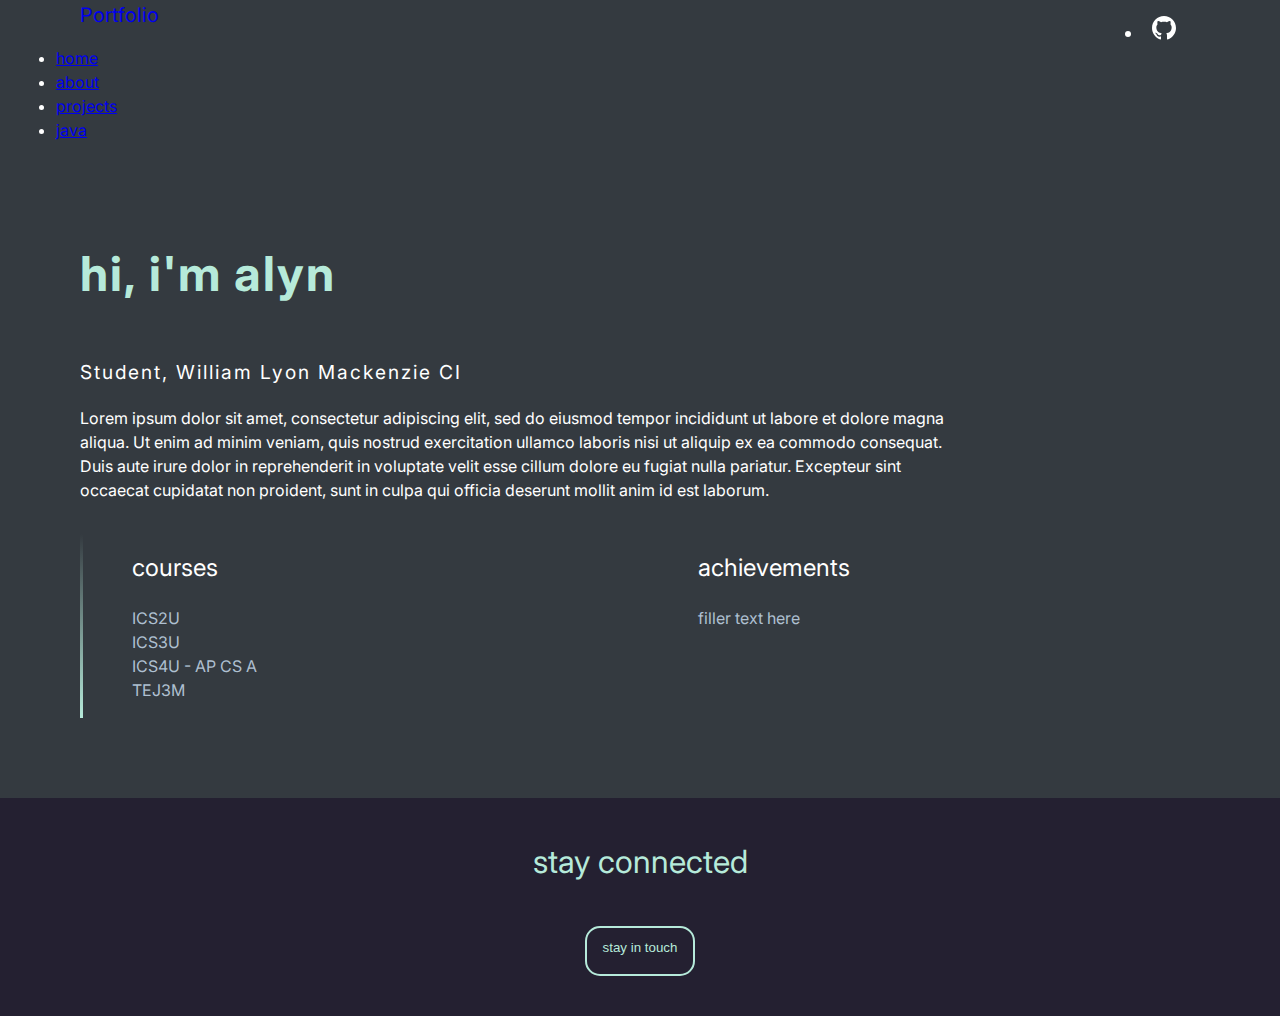
==== about.html @ 95ac504d "initial commit" ====
<!DOCTYPE html>
<html lang = "en">

<head>
    <title> portfolio </title>
    <meta charset="utf-8">
    <meta name="viewport" content="width=device-width, initial-scale=1">
    <link href="https://cdn.jsdelivr.net/npm/bootstrap@5.0.2/dist/css/bootstrap.min.css" rel="stylesheet" integrity="sha384-EVSTQN3/azprG1Anm3QDgpJLIm9Nao0Yz1ztcQTwFspd3yD65VohhpuuCOmLASjC" crossorigin="anonymous">
    <link href='https://fonts.googleapis.com/css?family=Inter' rel='stylesheet'>
    <link href='https://fonts.googleapis.com/css?family=IBM Plex Mono' rel='stylesheet'>
    <link rel="stylesheet" href="about.css">
    <link rel="stylesheet" href="nav.css">
</head>

<body>
    <nav class="navbar sticky-top navbar-expand-lg navbar-dark bg-dark">
        <a class="navbar-brand" href="#">Portfolio</a>
        <li class = "icon">
            <svg xmlns="http://www.w3.org/2000/svg" width="24" height="24" viewBox="0 0 24 24"><path fill = "#FFFFFF" d="M12 0c-6.626 0-12 5.373-12 12 0 5.302 3.438 9.8 8.207 11.387.599.111.793-.261.793-.577v-2.234c-3.338.726-4.033-1.416-4.033-1.416-.546-1.387-1.333-1.756-1.333-1.756-1.089-.745.083-.729.083-.729 1.205.084 1.839 1.237 1.839 1.237 1.07 1.834 2.807 1.304 3.492.997.107-.775.418-1.305.762-1.604-2.665-.305-5.467-1.334-5.467-5.931 0-1.311.469-2.381 1.236-3.221-.124-.303-.535-1.524.117-3.176 0 0 1.008-.322 3.301 1.23.957-.266 1.983-.399 3.003-.404 1.02.005 2.047.138 3.006.404 2.291-1.552 3.297-1.23 3.297-1.23.653 1.653.242 2.874.118 3.176.77.84 1.235 1.911 1.235 3.221 0 4.609-2.807 5.624-5.479 5.921.43.372.823 1.102.823 2.222v3.293c0 .319.192.694.801.576 4.765-1.589 8.199-6.086 8.199-11.386 0-6.627-5.373-12-12-12z"/></svg>
        </li>
        <button class="navbar-toggler" type="button" data-toggle="collapse" data-target="#navbarNavDropdown" aria-controls="navbarNavDropdown" aria-expanded="false" aria-label="Toggle navigation">
          <span class="navbar-toggler-icon"></span>
        </button>
        <div class="collapse navbar-collapse" id="navbarNavDropdown">
          <ul class="navbar-nav">
            <li class="nav-item active">
              <a class="nav-link" href="index.html"> home <span class="sr-only"></span></a>
            </li>
            <li class="nav-item">
              <a class="nav-link" href="#">about</a>
            </li>
            <li class="nav-item">
                <a class="nav-link" href="#">projects</a>
              </li>
            <li class="nav-item dropdown">
                <a class="nav-link dropdown-toggle" href="#" id="navbarDropdownMenuLink" data-toggle="dropdown" aria-haspopup="true" aria-expanded="false">
                  java
                </a>
                <div class="dropdown-menu" aria-labelledby="navbarDropdownMenuLink">
                  <div class = "text">
                    <a class="dropdown-title" href="#">learning</a>
                    <a class="dropdown-item" href="oop.html">OOP</a>
                    <a class="dropdown-item" href="arrays.html">arrays</a>
                    <a class="dropdown-item" href="#">arraylists</a>
                    <a class="dropdown-item" href="#">search & sort</a>
                  </div>
                  <div class = "divider">
                    <a class="dropdown-line"></a>
                  </div>
                </div>
              </li>
          </ul>
        </div>
      </nav>

      <div class ="info">
        <p class="info-title" href="#">hi, i'm alyn</p>
        <p class="subtitle">Student, William Lyon Mackenzie CI</p>
        <p class="info-body">Lorem ipsum dolor sit amet, consectetur adipiscing elit, sed do eiusmod tempor incididunt ut labore et dolore magna aliqua. Ut enim ad minim veniam, quis nostrud exercitation ullamco laboris nisi ut aliquip ex ea commodo consequat. Duis aute irure dolor in reprehenderit in voluptate velit esse cillum dolore eu fugiat nulla pariatur. Excepteur sint occaecat cupidatat non proident, sunt in culpa qui officia deserunt mollit anim id est laborum.</p>
      </div>
      <div class ="grid">
        <div class ="grid-line"></div>
        <div class="grid-title1">
            courses
            <p class = "grid-body">ICS2U <br>ICS3U <br>ICS4U - AP CS A<br> TEJ3M</p>
            </div>
            
        <div class="grid-title2">
            achievements
            <p class = "grid-body">filler text here</p>
        </div>
      </div>
      <div class="contact">
        <p class = "contact-title">stay connected</p>
        <button class = "contact-button">
          <a class = "button-text" href = "mailto:alyn.huang@student.tdsb.on.ca">stay in touch</p>
        </button>
      </div>
      <script src="https://code.jquery.com/jquery-3.2.1.slim.min.js" integrity="sha384-KJ3o2DKtIkvYIK3UENzmM7KCkRr/rE9/Qpg6aAZGJwFDMVNA/GpGFF93hXpG5KkN" crossorigin="anonymous"></script>
      <script src="https://cdn.jsdelivr.net/npm/popper.js@1.12.9/dist/umd/popper.min.js" integrity="sha384-ApNbgh9B+Y1QKtv3Rn7W3mgPxhU9K/ScQsAP7hUibX39j7fakFPskvXusvfa0b4Q" crossorigin="anonymous"></script>
      <script src="https://cdn.jsdelivr.net/npm/bootstrap@4.0.0/dist/js/bootstrap.min.js" integrity="sha384-JZR6Spejh4U02d8jOt6vLEHfe/JQGiRRSQQxSfFWpi1MquVdAyjUar5+76PVCmYl" crossorigin="anonymous"></script>
</body>

</html>
---- about.css ----
.info{
    width: 100%;
    height: 150%;
}

.info-title{
    padding-top: 3rem;
    padding-left: 5rem;
    font-size: 3rem;
    color: #B6EADA;
    font-weight: bold;
    letter-spacing: 2px;
}

.grid{
    display: grid;
    font-size: 1.5rem;
    grid-template-columns: 1fr 5fr 5fr;
    padding-bottom: 3rem;
}

.grid-line{
    background: linear-gradient(#343a40, #B6EADA);
    width: 2.5%;
    margin-left: 5rem;
}

.grid-title1{
    padding-top: 1rem;
    padding-left: 1rem;
    color: #FFFFFF;
}

.grid-title2{
    padding-top: 1rem;
}

.contact{
    text-align: center;
    background-color: #242031;
    padding-bottom: 2.5rem;
}

.subtitle{
    padding-left: 5rem;
    font-size: 1.2rem;
    letter-spacing: 2px;
}

.info-body{
    padding-left: 5rem;
    padding-right: 20rem;
    margin-bottom: 2rem;
}

.grid-body{
    font-size: 1rem;
    padding-top: 0.25rem;
    color: #afc0d1;
}

.contact-title{
    padding-top: 2.5rem;
    font-size: 2rem;
    color: #B6EADA;
    padding-bottom: 0.5rem;
}
.contact-button{
    padding: 0.75rem 1rem;
    background: transparent;
    border-radius: 15px;
    border: 2px solid #B6EADA;
    height: 50px;
}

.contact-button:focus,
.contact-button:hover {
    background: #B6EADA;
}

.contact-button:focus .button-text,
.contact-button:hover .button-text{
    color: #242031;
}
.button-text{
    color: #B6EADA;
    text-decoration: none;
}
---- nav.css ----
@charset "UTF-8";

:root {
    --my-blue: #0d6efd;
    --my-indigo: #6610f2;
    --my-purple: #6f42c1;
    --my-pink: #d63384;
    --my-red: #dc3545;
    --my-orange: #fd7e14;
    --my-yellow: #ffc107;
    --my-green: #198754;
    --my-teal: #20c997;
    --my-cyan: #0dcaf0;
    --my-white: #fff;
    --my-gray: #6c757d;
    --my-gray-dark: #343a40;
    --my-primary: #0d6efd;
    --my-secondary: #6c757d;
    --my-success: #198754;
    --my-info: #0dcaf0;
    --my-warning: #ffc107;
    --my-danger: #dc3545;
    --my-light: #f8f9fa;
    --my-dark: #212529;
    --my-font-sans-serif: 'Inter', sans-serif;
    --my-font-monospace: "IBM Plex Mono", monospace;
    --my-gradient: linear-gradient(180deg, rgba(255, 255, 255, 0.15), rgba(255, 255, 255, 0))
}

*,
::after,
::before {
    box-sizing: border-box
}

@media (prefers-reduced-motion:no-preference) {
    :root {
        scroll-behavior: smooth
    }
}

body {
    margin: 0;
    font-family: var(--my-font-sans-serif);
    font-size: 1rem;
    font-weight: 400;
    line-height: 1.5;
    color: var(--my-white);
    background-color: var(--my-gray-dark);
    -webkit-text-size-adjust: 100%;
    -webkit-tap-highlight-color: transparent
}

.navbar-brand {
    padding-top: .3125rem;
    padding-bottom: .3125rem;
    margin-right: 1rem;
    margin-left: 5rem;
    font-size: 1.25rem;
    text-decoration: none;
    white-space: nowrap
}

.dropdown-title {
    display: block;
    width: 100%;
    padding: 1rem 0rem .5rem;
    clear: both;
    font-weight: 400;
    color: var(--my-white);
    text-align: inherit;
    text-decoration: none;
    white-space: nowrap;
    background-color: transparent;
    border: 0
}

.dropdown-title:focus,
.dropdown-title:hover {
    color: var(--my-white);
}


.dropdown-item {
    display: block;
    width: 100%;
    padding: .25rem 0rem .25rem 0rem;
    clear: both;
    font-weight: 400;
    color: var(--my-gray);
    text-align: inherit;
    text-decoration: none;
    white-space: nowrap;
    background-color: transparent;
    border: 0;
    font-size: 15px;
}

.dropdown-item:focus,
.dropdown-item:hover {
    color: var(--my-white);
    background-color: transparent;
}

.dropdown-menu {
    display: grid;
    grid-template-columns: 6fr 1fr;

    position: absolute;
    top: 3rem;
    left: -27.3rem;
    z-index: 1000;
    display: none;
    height: 525%;
    width: 2390%;
    padding: .5rem 5rem;
    margin: 0;
    font-size: 1rem;
    color: var(--my-gray);
    text-align: left;
    list-style: none;
    background-color: var(--my-dark);
    background-clip: padding-box;
    border: 0;
}

.nav-item{
    margin-left: 1rem;
}

.navbar-toggler{
    margin-right: 1rem;
    padding: .25rem .75rem;
    font-size: 1.25rem;
    line-height: 1;
    background-color: transparent;
    border: none;
}

.navbar-toggler:focus {
    text-decoration: none;
    outline: 0;
    box-shadow: none;
}

.icon{
    margin-right: 1rem;
    padding: .5rem .5rem;
    font-size: 1.25rem;
    line-height: 1;
    background-color: transparent;
    border: none;
    position:absolute;
    top: .5rem;
    right:5rem;
}
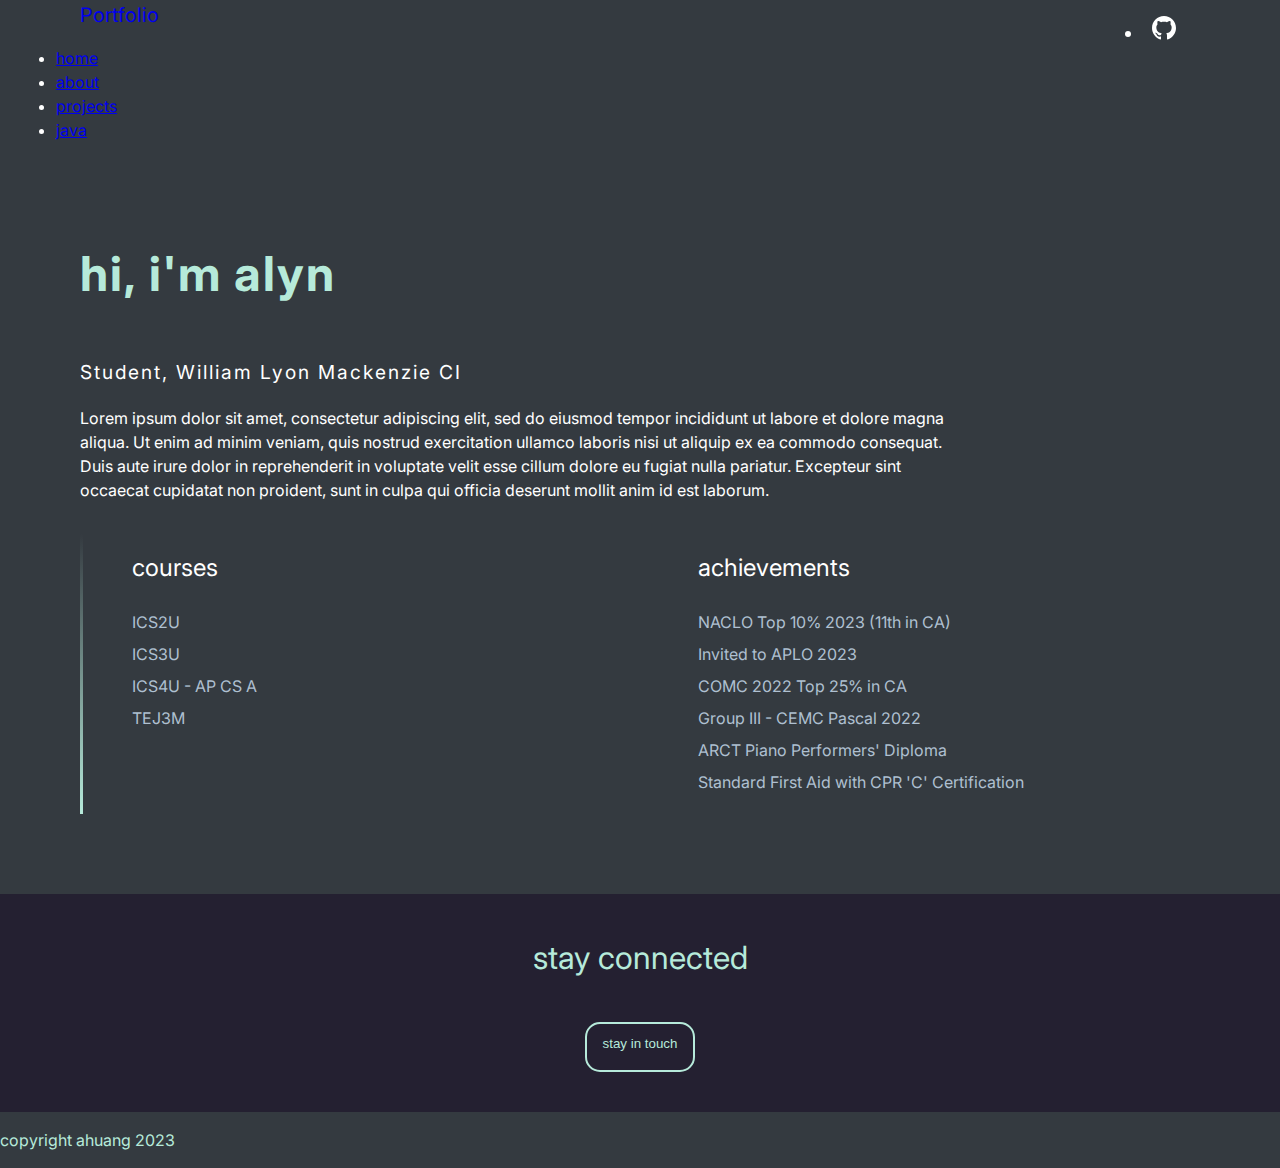
==== commit fdd782a9: "Add files via upload" ====
--- a/about.html
+++ b/about.html
@@ -44,9 +44,6 @@
                     <a class="dropdown-item" href="#">arraylists</a>
                     <a class="dropdown-item" href="#">search & sort</a>
                   </div>
-                  <div class = "divider">
-                    <a class="dropdown-line"></a>
-                  </div>
                 </div>
               </li>
           </ul>
@@ -67,7 +64,14 @@
             
         <div class="grid-title2">
             achievements
-            <p class = "grid-body">filler text here</p>
+            <p class = "grid-body">
+              NACLO Top 10% 2023 (11th in CA) <br>
+              Invited to APLO 2023 <br>
+              COMC 2022 Top 25% in CA <br>
+              Group III - CEMC Pascal 2022 <br>
+              ARCT Piano Performers' Diploma <br>
+              Standard First Aid with CPR 'C' Certification
+              </p>
         </div>
       </div>
       <div class="contact">
@@ -76,6 +80,9 @@
           <a class = "button-text" href = "mailto:alyn.huang@student.tdsb.on.ca">stay in touch</p>
         </button>
       </div>
+      <div>
+        <p>copyright ahuang 2023</p>
+      </div>
       <script src="https://code.jquery.com/jquery-3.2.1.slim.min.js" integrity="sha384-KJ3o2DKtIkvYIK3UENzmM7KCkRr/rE9/Qpg6aAZGJwFDMVNA/GpGFF93hXpG5KkN" crossorigin="anonymous"></script>
       <script src="https://cdn.jsdelivr.net/npm/popper.js@1.12.9/dist/umd/popper.min.js" integrity="sha384-ApNbgh9B+Y1QKtv3Rn7W3mgPxhU9K/ScQsAP7hUibX39j7fakFPskvXusvfa0b4Q" crossorigin="anonymous"></script>
       <script src="https://cdn.jsdelivr.net/npm/bootstrap@4.0.0/dist/js/bootstrap.min.js" integrity="sha384-JZR6Spejh4U02d8jOt6vLEHfe/JQGiRRSQQxSfFWpi1MquVdAyjUar5+76PVCmYl" crossorigin="anonymous"></script>
--- a/about.css
+++ b/about.css
@@ -57,6 +57,7 @@
     font-size: 1rem;
     padding-top: 0.25rem;
     color: #afc0d1;
+    line-height: 2rem;
 }
 
 .contact-title{
--- a/nav.css
+++ b/nav.css
@@ -112,7 +112,7 @@
     z-index: 1000;
     display: none;
     height: 525%;
-    width: 2390%;
+    width: 100vw;
     padding: .5rem 5rem;
     margin: 0;
     font-size: 1rem;
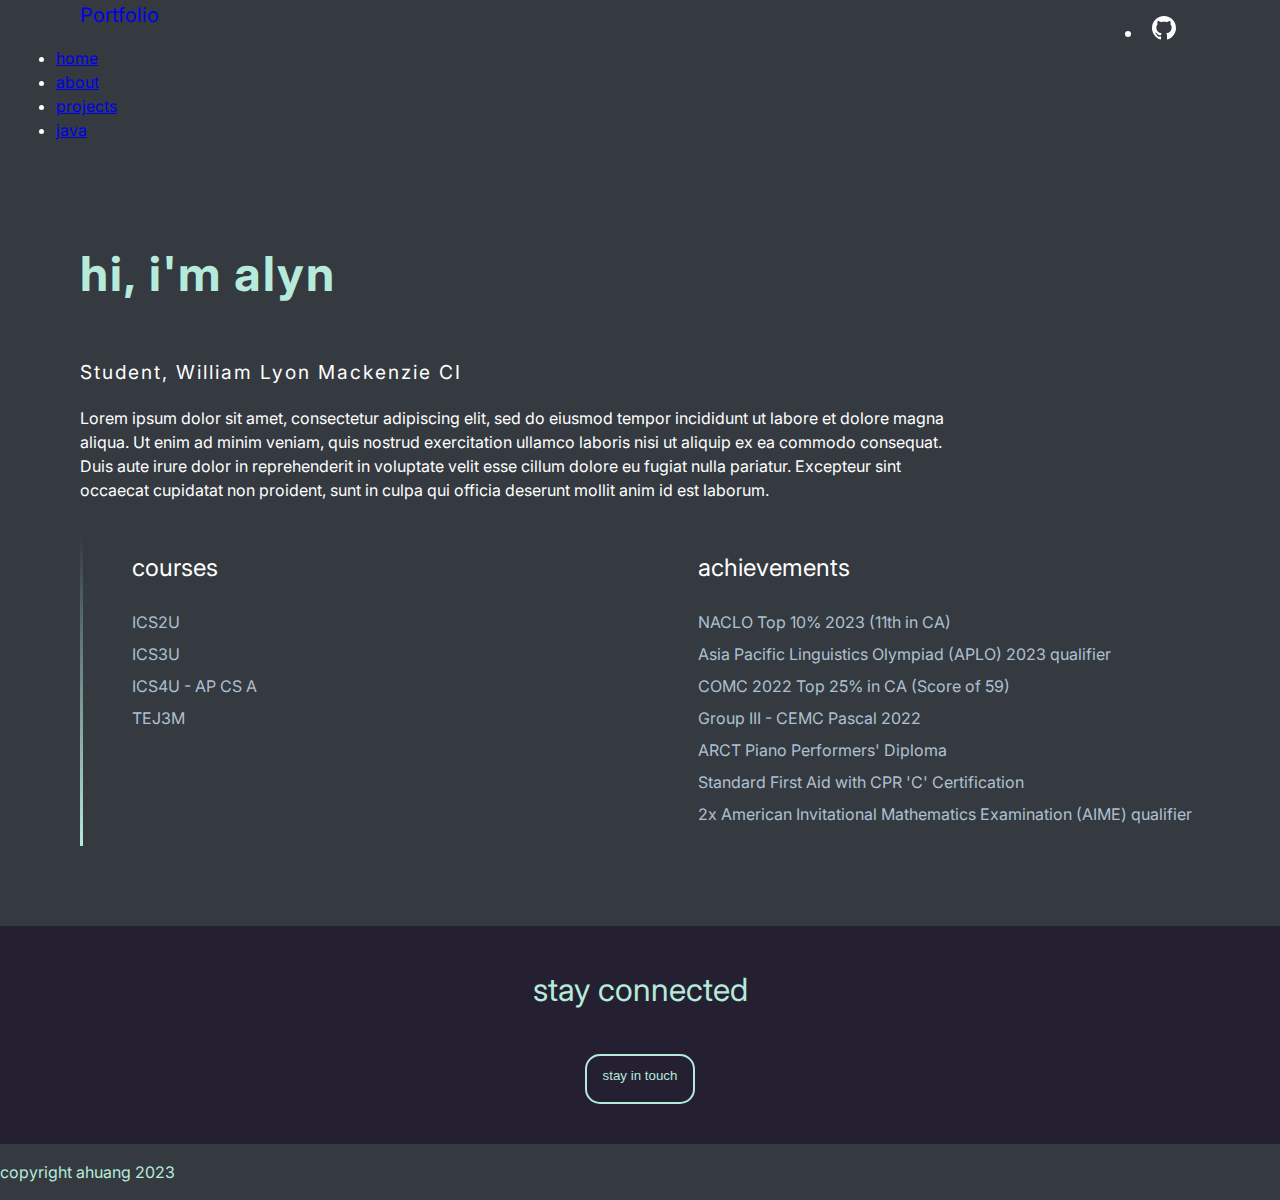
==== commit e3d54c07: "Add files via upload" ====
--- a/about.html
+++ b/about.html
@@ -27,10 +27,10 @@
               <a class="nav-link" href="index.html"> home <span class="sr-only"></span></a>
             </li>
             <li class="nav-item">
-              <a class="nav-link" href="#">about</a>
+              <a class="nav-link" href="about.html">about</a>
             </li>
             <li class="nav-item">
-                <a class="nav-link" href="#">projects</a>
+                <a class="nav-link" href="projects.html">projects</a>
               </li>
             <li class="nav-item dropdown">
                 <a class="nav-link dropdown-toggle" href="#" id="navbarDropdownMenuLink" data-toggle="dropdown" aria-haspopup="true" aria-expanded="false">
@@ -66,11 +66,12 @@
             achievements
             <p class = "grid-body">
               NACLO Top 10% 2023 (11th in CA) <br>
-              Invited to APLO 2023 <br>
-              COMC 2022 Top 25% in CA <br>
+              Asia Pacific Linguistics Olympiad (APLO) 2023 qualifier <br>
+              COMC 2022 Top 25% in CA (Score of 59)<br>
               Group III - CEMC Pascal 2022 <br>
               ARCT Piano Performers' Diploma <br>
-              Standard First Aid with CPR 'C' Certification
+              Standard First Aid with CPR 'C' Certification<br>
+              2x American Invitational Mathematics Examination (AIME) qualifier
               </p>
         </div>
       </div>
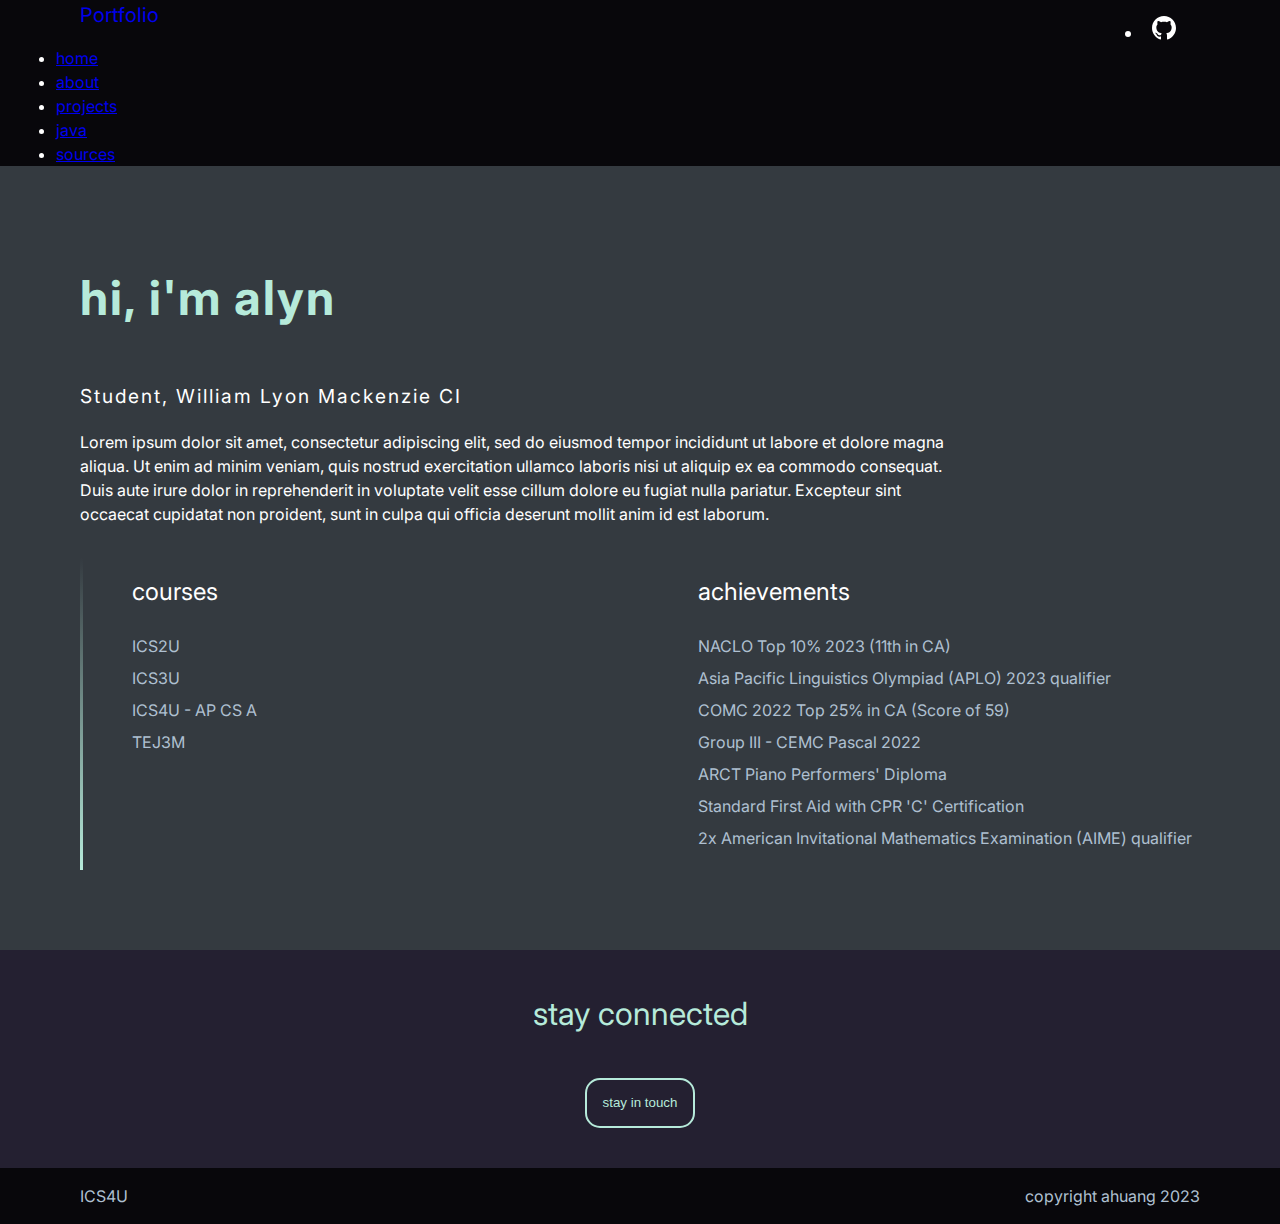
==== commit 3401000c: "commit" ====
--- a/about.html
+++ b/about.html
@@ -13,45 +13,49 @@
 </head>
 
 <body>
-    <nav class="navbar sticky-top navbar-expand-lg navbar-dark bg-dark">
-        <a class="navbar-brand" href="#">Portfolio</a>
-        <li class = "icon">
-            <svg xmlns="http://www.w3.org/2000/svg" width="24" height="24" viewBox="0 0 24 24"><path fill = "#FFFFFF" d="M12 0c-6.626 0-12 5.373-12 12 0 5.302 3.438 9.8 8.207 11.387.599.111.793-.261.793-.577v-2.234c-3.338.726-4.033-1.416-4.033-1.416-.546-1.387-1.333-1.756-1.333-1.756-1.089-.745.083-.729.083-.729 1.205.084 1.839 1.237 1.839 1.237 1.07 1.834 2.807 1.304 3.492.997.107-.775.418-1.305.762-1.604-2.665-.305-5.467-1.334-5.467-5.931 0-1.311.469-2.381 1.236-3.221-.124-.303-.535-1.524.117-3.176 0 0 1.008-.322 3.301 1.23.957-.266 1.983-.399 3.003-.404 1.02.005 2.047.138 3.006.404 2.291-1.552 3.297-1.23 3.297-1.23.653 1.653.242 2.874.118 3.176.77.84 1.235 1.911 1.235 3.221 0 4.609-2.807 5.624-5.479 5.921.43.372.823 1.102.823 2.222v3.293c0 .319.192.694.801.576 4.765-1.589 8.199-6.086 8.199-11.386 0-6.627-5.373-12-12-12z"/></svg>
+  <nav class="navbar sticky-top navbar-expand-lg navbar-dark bg-dark">
+    <a class="navbar-brand" href="#">Portfolio</a>
+    <li class = "icon">
+        <svg xmlns="http://www.w3.org/2000/svg" width="24" height="24" viewBox="0 0 24 24"><path fill = "#FFFFFF" d="M12 0c-6.626 0-12 5.373-12 12 0 5.302 3.438 9.8 8.207 11.387.599.111.793-.261.793-.577v-2.234c-3.338.726-4.033-1.416-4.033-1.416-.546-1.387-1.333-1.756-1.333-1.756-1.089-.745.083-.729.083-.729 1.205.084 1.839 1.237 1.839 1.237 1.07 1.834 2.807 1.304 3.492.997.107-.775.418-1.305.762-1.604-2.665-.305-5.467-1.334-5.467-5.931 0-1.311.469-2.381 1.236-3.221-.124-.303-.535-1.524.117-3.176 0 0 1.008-.322 3.301 1.23.957-.266 1.983-.399 3.003-.404 1.02.005 2.047.138 3.006.404 2.291-1.552 3.297-1.23 3.297-1.23.653 1.653.242 2.874.118 3.176.77.84 1.235 1.911 1.235 3.221 0 4.609-2.807 5.624-5.479 5.921.43.372.823 1.102.823 2.222v3.293c0 .319.192.694.801.576 4.765-1.589 8.199-6.086 8.199-11.386 0-6.627-5.373-12-12-12z"/></svg>
+    </li>
+    <button class="navbar-toggler" type="button" data-toggle="collapse" data-target="#navbarNavDropdown" aria-controls="navbarNavDropdown" aria-expanded="false" aria-label="Toggle navigation">
+      <span class="navbar-toggler-icon"></span>
+    </button>
+    <div class="collapse navbar-collapse" id="navbarNavDropdown">
+      <ul class="navbar-nav">
+        <li class="nav-item active">
+          <a class="nav-link" href="index.html"> home <span class="sr-only"></span></a>
         </li>
-        <button class="navbar-toggler" type="button" data-toggle="collapse" data-target="#navbarNavDropdown" aria-controls="navbarNavDropdown" aria-expanded="false" aria-label="Toggle navigation">
-          <span class="navbar-toggler-icon"></span>
-        </button>
-        <div class="collapse navbar-collapse" id="navbarNavDropdown">
-          <ul class="navbar-nav">
-            <li class="nav-item active">
-              <a class="nav-link" href="index.html"> home <span class="sr-only"></span></a>
-            </li>
-            <li class="nav-item">
-              <a class="nav-link" href="about.html">about</a>
-            </li>
-            <li class="nav-item">
-                <a class="nav-link" href="projects.html">projects</a>
-              </li>
-            <li class="nav-item dropdown">
-                <a class="nav-link dropdown-toggle" href="#" id="navbarDropdownMenuLink" data-toggle="dropdown" aria-haspopup="true" aria-expanded="false">
-                  java
-                </a>
-                <div class="dropdown-menu" aria-labelledby="navbarDropdownMenuLink">
-                  <div class = "text">
-                    <a class="dropdown-title" href="#">learning</a>
-                    <a class="dropdown-item" href="oop.html">OOP</a>
-                    <a class="dropdown-item" href="arrays.html">arrays</a>
-                    <a class="dropdown-item" href="#">arraylists</a>
-                    <a class="dropdown-item" href="#">search & sort</a>
-                  </div>
-                </div>
-              </li>
-          </ul>
-        </div>
-      </nav>
+        <li class="nav-item">
+          <a class="nav-link" href="about.html">about</a>
+        </li>
+        <li class="nav-item">
+            <a class="nav-link" href="projects.html">projects</a>
+        </li>
+        <li class="nav-item dropdown">
+            <a class="nav-link dropdown-toggle" href="#" id="navbarDropdownMenuLink" data-toggle="dropdown" aria-haspopup="true" aria-expanded="false">
+              java
+            </a>
+            <div class="dropdown-menu" aria-labelledby="navbarDropdownMenuLink">
+              <div class = "text">
+                <a class="dropdown-title" href="#">learning</a>
+                <a class="dropdown-item" href="oop.html">OOP</a>
+                <a class="dropdown-item" href="arrays.html">arrays</a>
+                <a class="dropdown-item" href="arraylist.html">arraylists</a>
+                <a class="dropdown-item" href="searchsort.html">search & sort</a>
+                <a class="dropdown-item" href="recursion.html">recursion</a>
+              </div>
+            </div>
+          </li>
+          <li class="nav-item">
+            <a class="nav-link" href="sources.html">sources</a>
+        </li>
+      </ul>
+    </div>
+  </nav>
 
       <div class ="info">
-        <p class="info-title" href="#">hi, i'm alyn</p>
+        <p class="info-title">hi, i'm alyn</p>
         <p class="subtitle">Student, William Lyon Mackenzie CI</p>
         <p class="info-body">Lorem ipsum dolor sit amet, consectetur adipiscing elit, sed do eiusmod tempor incididunt ut labore et dolore magna aliqua. Ut enim ad minim veniam, quis nostrud exercitation ullamco laboris nisi ut aliquip ex ea commodo consequat. Duis aute irure dolor in reprehenderit in voluptate velit esse cillum dolore eu fugiat nulla pariatur. Excepteur sint occaecat cupidatat non proident, sunt in culpa qui officia deserunt mollit anim id est laborum.</p>
       </div>
@@ -78,11 +82,12 @@
       <div class="contact">
         <p class = "contact-title">stay connected</p>
         <button class = "contact-button">
-          <a class = "button-text" href = "mailto:alyn.huang@student.tdsb.on.ca">stay in touch</p>
+          <a class = "button-text" href = "mailto:alyn.huang@student.tdsb.on.ca">stay in touch</a>
         </button>
       </div>
-      <div>
-        <p>copyright ahuang 2023</p>
+      <div class = footer>
+        <div class = "left">ICS4U</div>
+        <div class = "right">copyright ahuang 2023</div>
       </div>
       <script src="https://code.jquery.com/jquery-3.2.1.slim.min.js" integrity="sha384-KJ3o2DKtIkvYIK3UENzmM7KCkRr/rE9/Qpg6aAZGJwFDMVNA/GpGFF93hXpG5KkN" crossorigin="anonymous"></script>
       <script src="https://cdn.jsdelivr.net/npm/popper.js@1.12.9/dist/umd/popper.min.js" integrity="sha384-ApNbgh9B+Y1QKtv3Rn7W3mgPxhU9K/ScQsAP7hUibX39j7fakFPskvXusvfa0b4Q" crossorigin="anonymous"></script>
--- a/about.css
+++ b/about.css
@@ -88,3 +88,22 @@
     text-decoration: none;
 }
 
+.footer{
+    display: grid;
+    grid-template-columns: 5fr 5fr;
+    width:100%;
+    padding-top:1rem;
+    padding-bottom: 1rem;
+    text-decoration: none;
+    background-color: #08070b;
+    color:#afc0d1;
+}
+
+.left{
+    margin-left: 5rem;
+}
+
+.right{
+    margin-right: 5rem;
+    text-align: right;
+}--- a/nav.css
+++ b/nav.css
@@ -39,6 +39,9 @@
     }
 }
 
+.navbar{
+    background-color: #08070b;
+}
 body {
     margin: 0;
     font-family: var(--my-font-sans-serif);
@@ -83,7 +86,6 @@
 
 .dropdown-item {
     display: block;
-    width: 100%;
     padding: .25rem 0rem .25rem 0rem;
     clear: both;
     font-weight: 400;
@@ -111,8 +113,8 @@
     left: -27.3rem;
     z-index: 1000;
     display: none;
-    height: 525%;
-    width: 100vw;
+    height: 600%;
+    width: 99vw;
     padding: .5rem 5rem;
     margin: 0;
     font-size: 1rem;
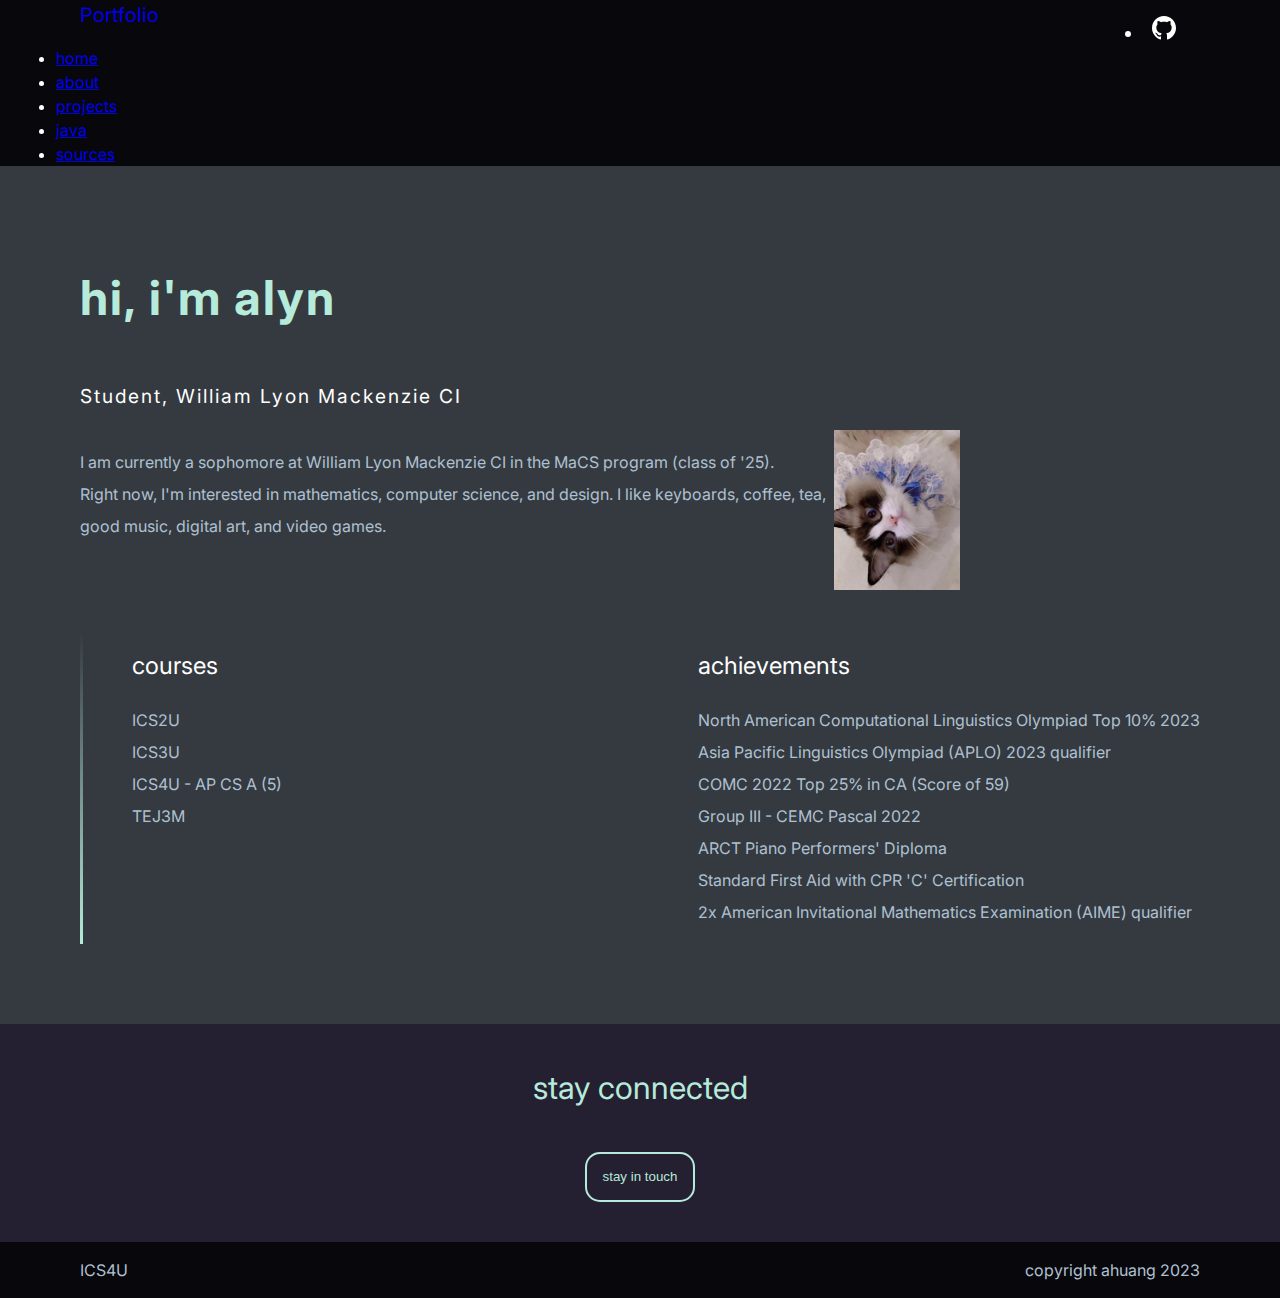
==== commit ec1440e0: "Update about.html" ====
--- a/about.html
+++ b/about.html
@@ -57,19 +57,23 @@
       <div class ="info">
         <p class="info-title">hi, i'm alyn</p>
         <p class="subtitle">Student, William Lyon Mackenzie CI</p>
-        <p class="info-body">Lorem ipsum dolor sit amet, consectetur adipiscing elit, sed do eiusmod tempor incididunt ut labore et dolore magna aliqua. Ut enim ad minim veniam, quis nostrud exercitation ullamco laboris nisi ut aliquip ex ea commodo consequat. Duis aute irure dolor in reprehenderit in voluptate velit esse cillum dolore eu fugiat nulla pariatur. Excepteur sint occaecat cupidatat non proident, sunt in culpa qui officia deserunt mollit anim id est laborum.</p>
-      </div>
+        <div class="info-body">
+          <div> <p> I am currently a sophomore at William Lyon Mackenzie CI in the MaCS program (class of '25).<br>
+                    Right now, I'm interested in mathematics, computer science, and design. I like keyboards, coffee, tea,<br> good music, digital art, and video games.</p>
+          </div>
+          <div> <img src="cat.jpg" style="height: 10rem; width: 100%; object-fit: cover"> </div>
+        </div>
       <div class ="grid">
         <div class ="grid-line"></div>
         <div class="grid-title1">
             courses
-            <p class = "grid-body">ICS2U <br>ICS3U <br>ICS4U - AP CS A<br> TEJ3M</p>
+            <p class = "grid-body">ICS2U <br>ICS3U <br>ICS4U - AP CS A (5)<br> TEJ3M</p>
             </div>
             
         <div class="grid-title2">
             achievements
             <p class = "grid-body">
-              NACLO Top 10% 2023 (11th in CA) <br>
+              North American Computational Linguistics Olympiad Top 10% 2023 <br>
               Asia Pacific Linguistics Olympiad (APLO) 2023 qualifier <br>
               COMC 2022 Top 25% in CA (Score of 59)<br>
               Group III - CEMC Pascal 2022 <br>
--- a/about.css
+++ b/about.css
@@ -48,9 +48,14 @@
 }
 
 .info-body{
+    color: #afc0d1;
+    line-height: 2rem;
+    font-size: 1rem;
     padding-left: 5rem;
     padding-right: 20rem;
     margin-bottom: 2rem;
+    display: grid;
+    grid-template-columns: 6fr 1fr;
 }
 
 .grid-body{
@@ -106,4 +111,15 @@
 .right{
     margin-right: 5rem;
     text-align: right;
+}
+
+.link{
+    text-decoration: none;
+    color: #FFFFFF;
+}
+
+.link:focus,
+.link:hover{
+    color: #FFFFFF;
+    font-weight: bold;
 }--- a/nav.css
+++ b/nav.css
@@ -44,14 +44,19 @@
 }
 body {
     margin: 0;
-    font-family: var(--my-font-sans-serif);
+    font-family: "Inter";
     font-size: 1rem;
     font-weight: 400;
     line-height: 1.5;
     color: var(--my-white);
+    overflow-x: hidden;
     background-color: var(--my-gray-dark);
     -webkit-text-size-adjust: 100%;
     -webkit-tap-highlight-color: transparent
+}
+
+::-webkit-scrollbar {
+    display: none;
 }
 
 .navbar-brand {
